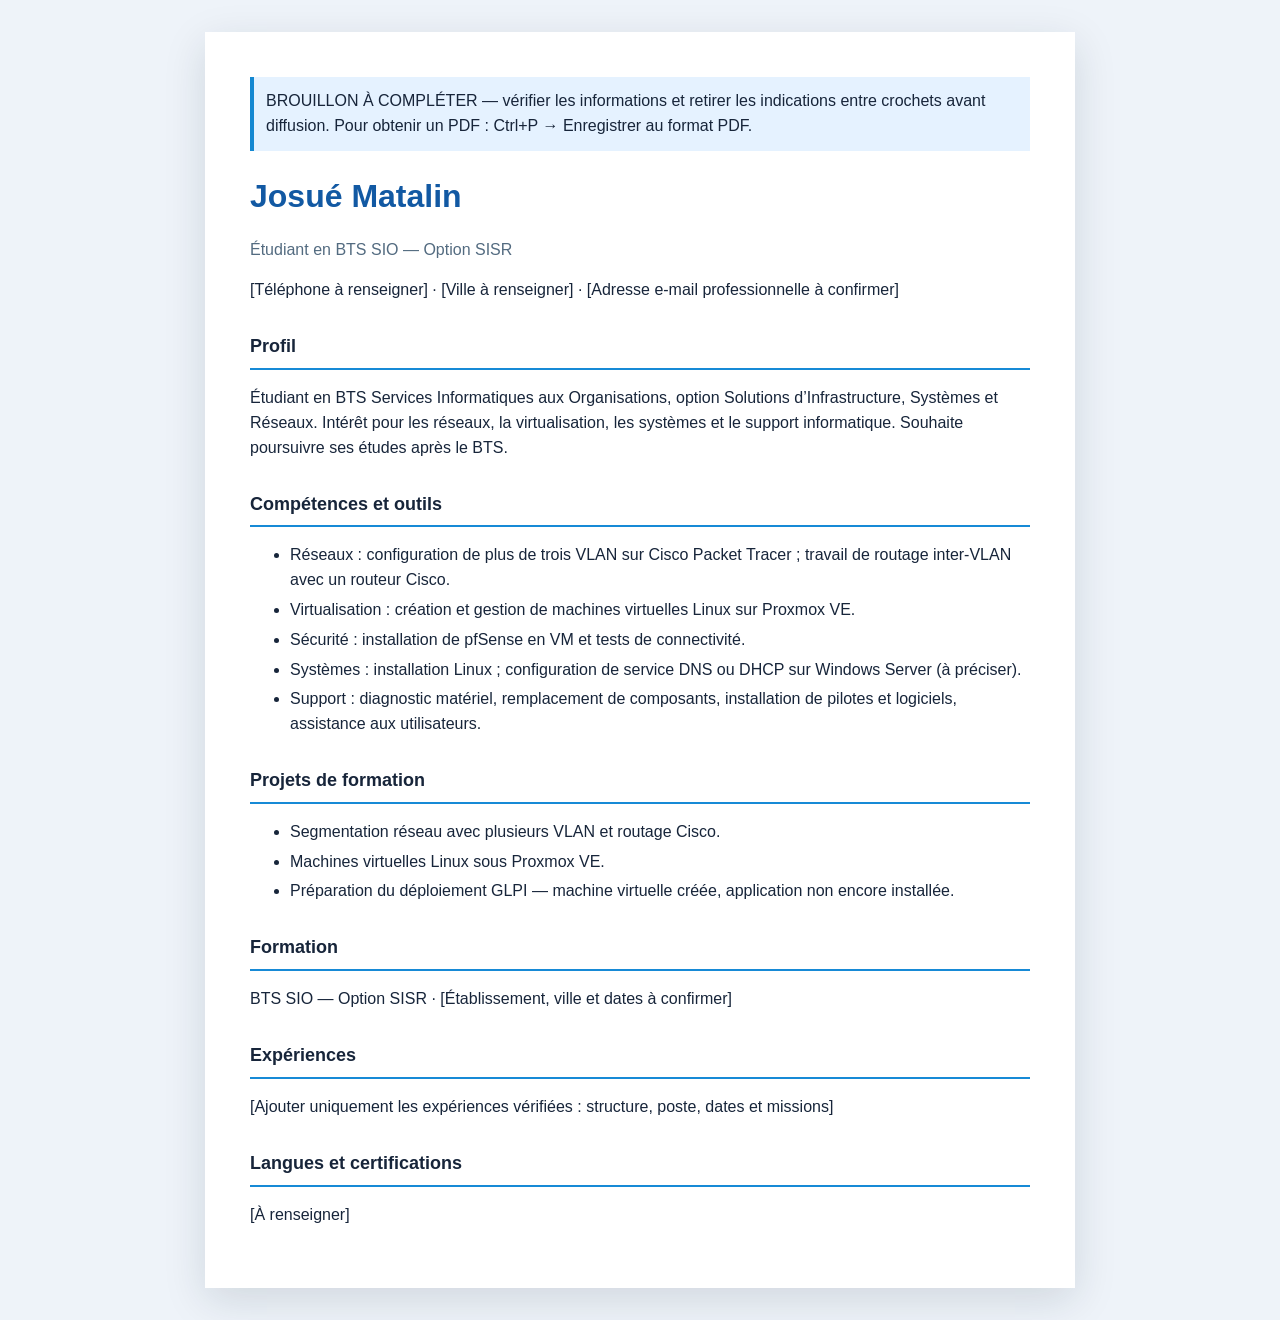
==== cv-josue-matalin.html @ d48dc623 "Add files via upload" ====
<!doctype html><html lang="fr"><head><meta charset="utf-8"><meta name="viewport" content="width=device-width,initial-scale=1"><title>CV — Josué Matalin (brouillon)</title><style>body{font:16px/1.55 Arial,sans-serif;background:#eef3f9;color:#17253a;margin:0;padding:32px}.page{max-width:780px;margin:auto;background:white;padding:45px;box-shadow:0 12px 40px #1232}h1{margin-bottom:0;color:#1259a3}h2{font-size:18px;border-bottom:2px solid #178ad6;padding-bottom:7px;margin-top:30px}.note{background:#e5f2ff;padding:12px;border-left:4px solid #1488d1}.muted{color:#536b80}li{margin:5px 0}@media print{body{background:white;padding:0}.page{box-shadow:none;padding:0}.note{display:none}}</style></head><body><main class="page"><div class="note">BROUILLON À COMPLÉTER — vérifier les informations et retirer les indications entre crochets avant diffusion. Pour obtenir un PDF : Ctrl+P → Enregistrer au format PDF.</div><h1>Josué Matalin</h1><p class="muted">Étudiant en BTS SIO — Option SISR</p><p>[Téléphone à renseigner] · [Ville à renseigner] · [Adresse e-mail professionnelle à confirmer]</p><h2>Profil</h2><p>Étudiant en BTS Services Informatiques aux Organisations, option Solutions d’Infrastructure, Systèmes et Réseaux. Intérêt pour les réseaux, la virtualisation, les systèmes et le support informatique. Souhaite poursuivre ses études après le BTS.</p><h2>Compétences et outils</h2><ul><li>Réseaux : configuration de plus de trois VLAN sur Cisco Packet Tracer ; travail de routage inter-VLAN avec un routeur Cisco.</li><li>Virtualisation : création et gestion de machines virtuelles Linux sur Proxmox VE.</li><li>Sécurité : installation de pfSense en VM et tests de connectivité.</li><li>Systèmes : installation Linux ; configuration de service DNS ou DHCP sur Windows Server (à préciser).</li><li>Support : diagnostic matériel, remplacement de composants, installation de pilotes et logiciels, assistance aux utilisateurs.</li></ul><h2>Projets de formation</h2><ul><li>Segmentation réseau avec plusieurs VLAN et routage Cisco.</li><li>Machines virtuelles Linux sous Proxmox VE.</li><li>Préparation du déploiement GLPI — machine virtuelle créée, application non encore installée.</li></ul><h2>Formation</h2><p>BTS SIO — Option SISR · [Établissement, ville et dates à confirmer]</p><h2>Expériences</h2><p>[Ajouter uniquement les expériences vérifiées : structure, poste, dates et missions]</p><h2>Langues et certifications</h2><p>[À renseigner]</p></main></body></html>
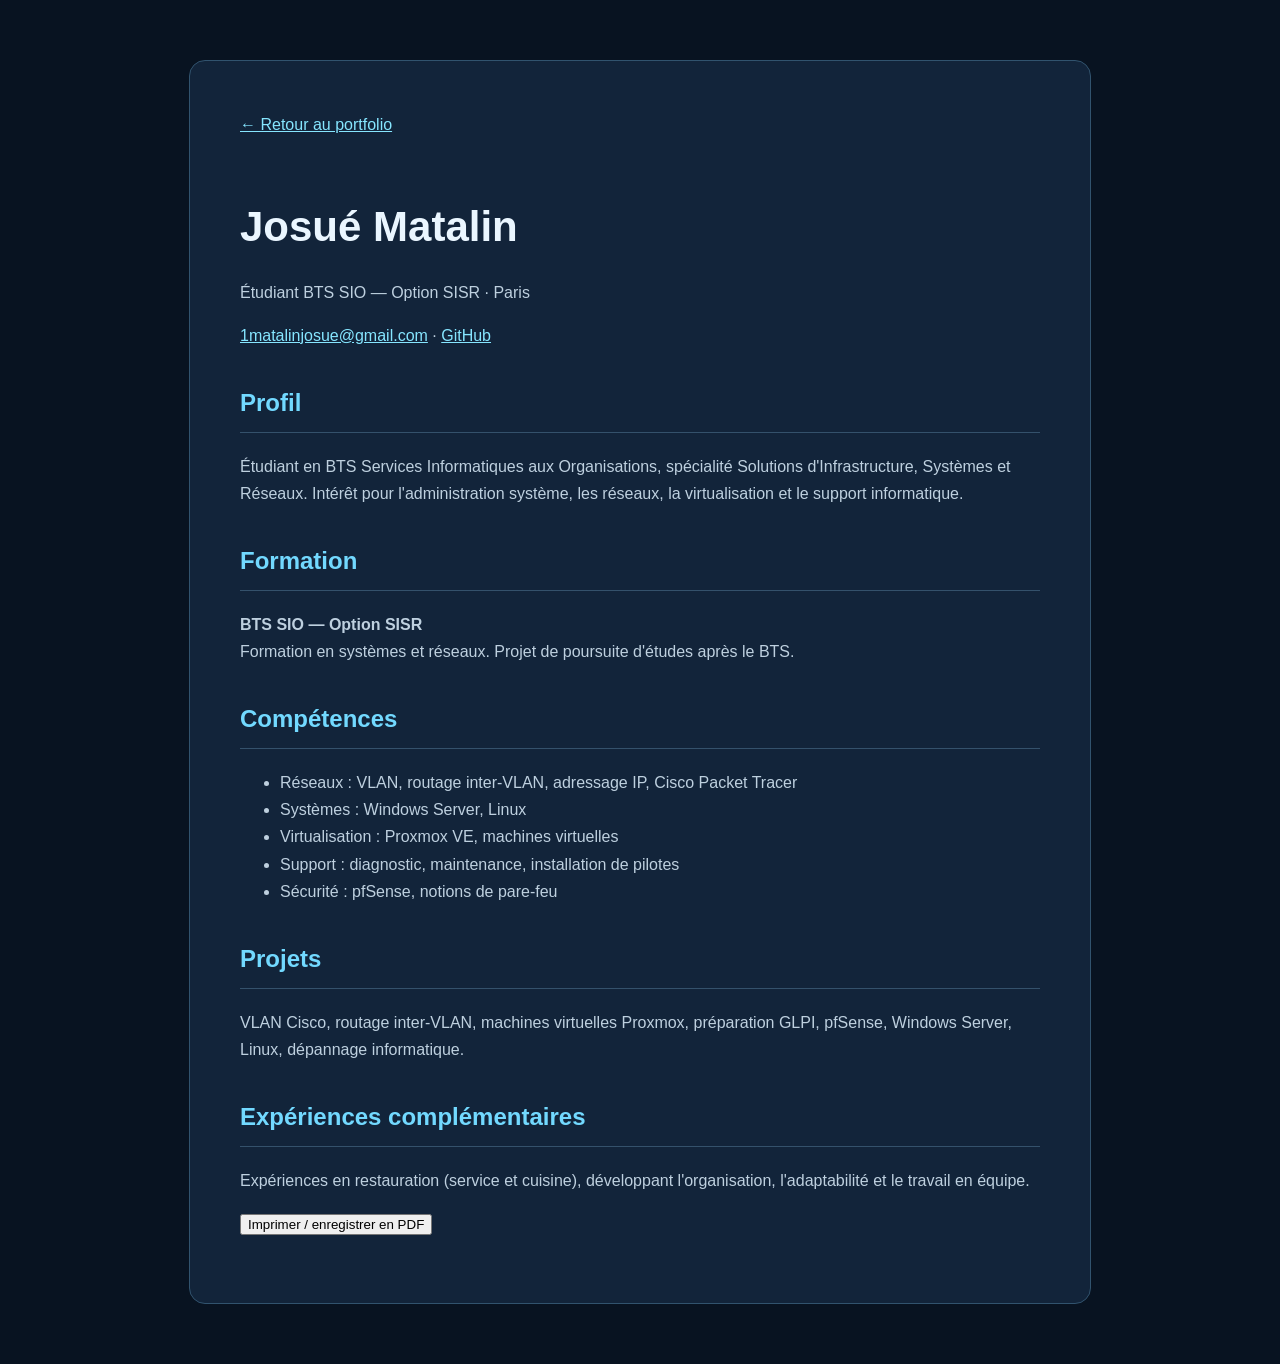
==== commit d84f7330: "Add files via upload" ====
--- a/cv-josue-matalin.html
+++ b/cv-josue-matalin.html
@@ -1 +1 @@
-<!doctype html><html lang="fr"><head><meta charset="utf-8"><meta name="viewport" content="width=device-width,initial-scale=1"><title>CV — Josué Matalin (brouillon)</title><style>body{font:16px/1.55 Arial,sans-serif;background:#eef3f9;color:#17253a;margin:0;padding:32px}.page{max-width:780px;margin:auto;background:white;padding:45px;box-shadow:0 12px 40px #1232}h1{margin-bottom:0;color:#1259a3}h2{font-size:18px;border-bottom:2px solid #178ad6;padding-bottom:7px;margin-top:30px}.note{background:#e5f2ff;padding:12px;border-left:4px solid #1488d1}.muted{color:#536b80}li{margin:5px 0}@media print{body{background:white;padding:0}.page{box-shadow:none;padding:0}.note{display:none}}</style></head><body><main class="page"><div class="note">BROUILLON À COMPLÉTER — vérifier les informations et retirer les indications entre crochets avant diffusion. Pour obtenir un PDF : Ctrl+P → Enregistrer au format PDF.</div><h1>Josué Matalin</h1><p class="muted">Étudiant en BTS SIO — Option SISR</p><p>[Téléphone à renseigner] · [Ville à renseigner] · [Adresse e-mail professionnelle à confirmer]</p><h2>Profil</h2><p>Étudiant en BTS Services Informatiques aux Organisations, option Solutions d’Infrastructure, Systèmes et Réseaux. Intérêt pour les réseaux, la virtualisation, les systèmes et le support informatique. Souhaite poursuivre ses études après le BTS.</p><h2>Compétences et outils</h2><ul><li>Réseaux : configuration de plus de trois VLAN sur Cisco Packet Tracer ; travail de routage inter-VLAN avec un routeur Cisco.</li><li>Virtualisation : création et gestion de machines virtuelles Linux sur Proxmox VE.</li><li>Sécurité : installation de pfSense en VM et tests de connectivité.</li><li>Systèmes : installation Linux ; configuration de service DNS ou DHCP sur Windows Server (à préciser).</li><li>Support : diagnostic matériel, remplacement de composants, installation de pilotes et logiciels, assistance aux utilisateurs.</li></ul><h2>Projets de formation</h2><ul><li>Segmentation réseau avec plusieurs VLAN et routage Cisco.</li><li>Machines virtuelles Linux sous Proxmox VE.</li><li>Préparation du déploiement GLPI — machine virtuelle créée, application non encore installée.</li></ul><h2>Formation</h2><p>BTS SIO — Option SISR · [Établissement, ville et dates à confirmer]</p><h2>Expériences</h2><p>[Ajouter uniquement les expériences vérifiées : structure, poste, dates et missions]</p><h2>Langues et certifications</h2><p>[À renseigner]</p></main></body></html>+<!doctype html><html lang="fr"><head><meta charset="utf-8"><meta name="viewport" content="width=device-width,initial-scale=1"><title>CV — Josué Matalin</title><style>body{margin:0;background:#081321;color:#eaf6ff;font:16px/1.7 Arial,sans-serif}.page{max-width:800px;margin:60px auto;padding:50px;background:#12243a;border:1px solid #31536e;border-radius:16px}h1{font-size:42px;margin-bottom:0}h2{color:#72d9ff;border-bottom:1px solid #34516b;padding-bottom:8px;margin-top:34px}a{color:#86e6ff}p,li{color:#bed0df}.back{display:inline-block;margin-bottom:25px}@media(max-width:700px){.page{margin:10px;padding:25px}}@media print{body{background:white;color:black}.page{border:0;background:white;margin:0}p,li{color:#333}h2{color:#136e9c}.back{display:none}}</style></head><body><main class="page"><a class="back" href="index.html">← Retour au portfolio</a><h1>Josué Matalin</h1><p>Étudiant BTS SIO — Option SISR · Paris</p><p><a href="mailto:1matalinjosue@gmail.com">1matalinjosue@gmail.com</a> · <a href="https://github.com/1matalinjosue">GitHub</a></p><h2>Profil</h2><p>Étudiant en BTS Services Informatiques aux Organisations, spécialité Solutions d'Infrastructure, Systèmes et Réseaux. Intérêt pour l'administration système, les réseaux, la virtualisation et le support informatique.</p><h2>Formation</h2><p><strong>BTS SIO — Option SISR</strong><br>Formation en systèmes et réseaux. Projet de poursuite d'études après le BTS.</p><h2>Compétences</h2><ul><li>Réseaux : VLAN, routage inter-VLAN, adressage IP, Cisco Packet Tracer</li><li>Systèmes : Windows Server, Linux</li><li>Virtualisation : Proxmox VE, machines virtuelles</li><li>Support : diagnostic, maintenance, installation de pilotes</li><li>Sécurité : pfSense, notions de pare-feu</li></ul><h2>Projets</h2><p>VLAN Cisco, routage inter-VLAN, machines virtuelles Proxmox, préparation GLPI, pfSense, Windows Server, Linux, dépannage informatique.</p><h2>Expériences complémentaires</h2><p>Expériences en restauration (service et cuisine), développant l'organisation, l'adaptabilité et le travail en équipe.</p><p><button onclick="window.print()">Imprimer / enregistrer en PDF</button></p></main></body></html>
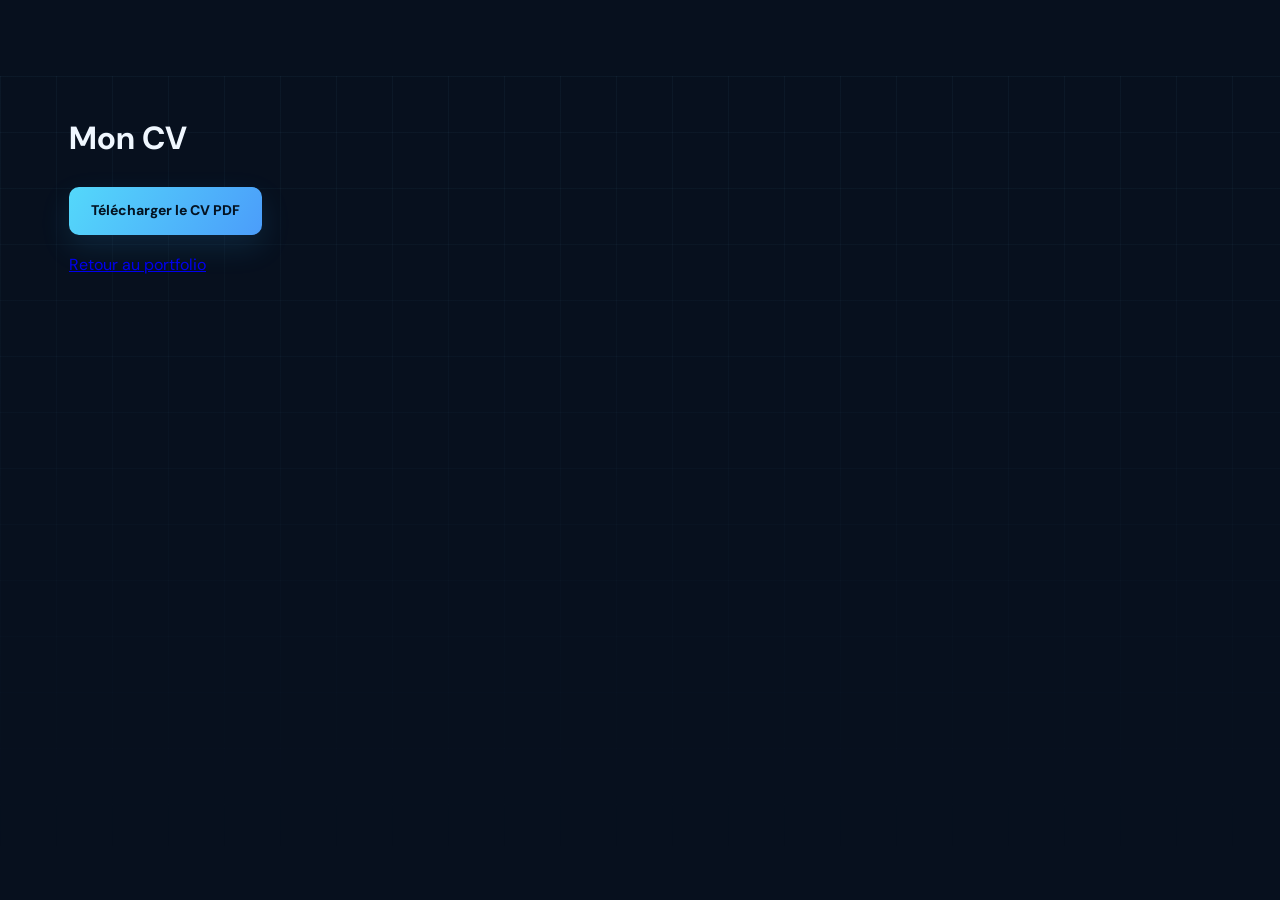
==== commit 1f3f94b2: "Add files via upload" ====
--- a/cv-josue-matalin.html
+++ b/cv-josue-matalin.html
@@ -1 +1 @@
-<!doctype html><html lang="fr"><head><meta charset="utf-8"><meta name="viewport" content="width=device-width,initial-scale=1"><title>CV — Josué Matalin</title><style>body{margin:0;background:#081321;color:#eaf6ff;font:16px/1.7 Arial,sans-serif}.page{max-width:800px;margin:60px auto;padding:50px;background:#12243a;border:1px solid #31536e;border-radius:16px}h1{font-size:42px;margin-bottom:0}h2{color:#72d9ff;border-bottom:1px solid #34516b;padding-bottom:8px;margin-top:34px}a{color:#86e6ff}p,li{color:#bed0df}.back{display:inline-block;margin-bottom:25px}@media(max-width:700px){.page{margin:10px;padding:25px}}@media print{body{background:white;color:black}.page{border:0;background:white;margin:0}p,li{color:#333}h2{color:#136e9c}.back{display:none}}</style></head><body><main class="page"><a class="back" href="index.html">← Retour au portfolio</a><h1>Josué Matalin</h1><p>Étudiant BTS SIO — Option SISR · Paris</p><p><a href="mailto:1matalinjosue@gmail.com">1matalinjosue@gmail.com</a> · <a href="https://github.com/1matalinjosue">GitHub</a></p><h2>Profil</h2><p>Étudiant en BTS Services Informatiques aux Organisations, spécialité Solutions d'Infrastructure, Systèmes et Réseaux. Intérêt pour l'administration système, les réseaux, la virtualisation et le support informatique.</p><h2>Formation</h2><p><strong>BTS SIO — Option SISR</strong><br>Formation en systèmes et réseaux. Projet de poursuite d'études après le BTS.</p><h2>Compétences</h2><ul><li>Réseaux : VLAN, routage inter-VLAN, adressage IP, Cisco Packet Tracer</li><li>Systèmes : Windows Server, Linux</li><li>Virtualisation : Proxmox VE, machines virtuelles</li><li>Support : diagnostic, maintenance, installation de pilotes</li><li>Sécurité : pfSense, notions de pare-feu</li></ul><h2>Projets</h2><p>VLAN Cisco, routage inter-VLAN, machines virtuelles Proxmox, préparation GLPI, pfSense, Windows Server, Linux, dépannage informatique.</p><h2>Expériences complémentaires</h2><p>Expériences en restauration (service et cuisine), développant l'organisation, l'adaptabilité et le travail en équipe.</p><p><button onclick="window.print()">Imprimer / enregistrer en PDF</button></p></main></body></html>
+<!doctype html><html lang="fr"><meta charset="utf-8"><title>CV Josué Matalin</title><link rel="stylesheet" href="style.css"><main class="section container"><h1>Mon CV</h1><a class="btn primary" href="cv-josue-matalin.pdf" download>Télécharger le CV PDF</a><p><a href="index.html">Retour au portfolio</a></p></main></html>
--- a/style.css
+++ b/style.css
@@ -0,0 +1,4 @@
+@import url('https://fonts.googleapis.com/css2?family=DM+Sans:wght@400;500;600;700;800&family=Space+Grotesk:wght@400;500;600;700&display=swap');
+:root{--bg:#07101e;--panel:#101d30;--border:#263a51;--muted:#9cb0c7;--text:#f0f7ff;--blue:#49c9f5;--cyan:#8cefff}*{box-sizing:border-box}html{scroll-behavior:smooth;scroll-padding-top:90px}body{margin:0;background:var(--bg);color:var(--text);font-family:'DM Sans',Arial,sans-serif;line-height:1.7;overflow-x:hidden}body::before{content:'';position:absolute;inset:76px 0 auto;height:800px;background-image:linear-gradient(#6db5e00d 1px,transparent 1px),linear-gradient(90deg,#6db5e00d 1px,transparent 1px);background-size:56px 56px;pointer-events:none;mask-image:linear-gradient(#000,transparent)}.glow{position:absolute;top:90px;right:-180px;width:850px;height:750px;background:radial-gradient(ellipse,#1766a72b,transparent 65%);pointer-events:none}.header{position:sticky;top:0;z-index:30;display:flex;align-items:center;justify-content:space-between;padding:17px clamp(20px,5vw,86px);background:#081320ed;backdrop-filter:blur(20px);border-bottom:1px solid #29415777}.brand{display:flex;align-items:center;gap:12px;color:white;text-decoration:none;font-family:'Space Grotesk',sans-serif;font-size:14px;font-weight:700;letter-spacing:.06em}.brand b{color:var(--blue)}.logo{display:grid;place-items:center;width:44px;height:44px;border:1px solid #70d9f8;border-radius:12px;background:linear-gradient(135deg,#16446a,#1b758d);box-shadow:0 0 22px #49c9f522;font-weight:800}.header nav{display:flex;align-items:center;gap:clamp(13px,1.9vw,30px)}nav a,footer a{color:#d4e1ed;text-decoration:none;font-size:13px;font-weight:700}nav a:hover,footer a:hover{color:var(--cyan)}nav .nav-contact{border:1px solid #62c8ee;border-radius:9px;padding:9px 15px;color:white}.menu{display:none}.section{position:relative}.container{max-width:1190px;margin:auto;padding:90px 24px}.hero{min-height:min(790px,calc(100vh - 77px));display:flex;align-items:center;padding:85px max(6vw,24px) 105px;gap:30px}.hero-content{position:relative;z-index:2;max-width:690px}.eyebrow,.section-kicker,.tiny{font-family:'Space Grotesk',sans-serif;letter-spacing:.16em;font-size:12px;color:var(--cyan);font-weight:700}.pulse{display:inline-block;width:8px;height:8px;background:#6af1c0;border-radius:50%;margin-right:8px;box-shadow:0 0 14px #6af1c0}.hero h1{font-family:'Space Grotesk',sans-serif;font-size:clamp(55px,7vw,105px);line-height:1.04;letter-spacing:-.07em;margin:25px 0}.gradient{background:linear-gradient(100deg,#7de9ff,#398bff);background-clip:text;-webkit-background-clip:text;color:transparent}.lead{font-size:17px;color:#b3c6d8;max-width:650px}.lead strong{color:#fff}.actions{display:flex;gap:12px;flex-wrap:wrap;margin-top:28px}.btn{display:inline-flex;align-items:center;justify-content:center;gap:16px;min-height:48px;padding:12px 22px;border-radius:10px;text-decoration:none;font-weight:800;font-size:14px;transition:transform .2s,box-shadow .2s}.btn:hover{transform:translateY(-3px)}.primary{background:linear-gradient(120deg,#54d8fa,#4b9dfa);color:#041322;box-shadow:0 12px 30px #37b9ff20}.secondary{border:1px solid #3c5973;color:#e7f5ff;background:#1122389c}.stats{display:flex;gap:38px;margin-top:48px}.stats div{display:flex;flex-direction:column}.stats strong{font-family:'Space Grotesk',sans-serif;font-size:31px;line-height:1.2}.stats span{font-size:12px;color:var(--muted)}.hero-art{position:absolute;right:6%;top:19%;width:400px;height:420px;opacity:.88}.orbit{position:absolute;border:1px solid #49c9f555;border-radius:50%;inset:45px;transform:rotate(-25deg)}.orbit2{inset:0;border-style:dashed;animation:spin 50s linear infinite}.core{position:absolute;inset:140px 130px;display:grid;place-items:center;background:linear-gradient(135deg,#164e8b,#072038);border:1px solid #68d8ff;border-radius:24px;box-shadow:0 0 75px #1598ff44;color:#90ecff;font:700 44px 'Space Grotesk'}.chip{position:absolute;background:#122c44;border:1px solid #38769a;border-radius:8px;padding:8px 12px;font:700 11px 'Space Grotesk';color:#9ee9ff}.chip1{top:45px;left:-40px}.chip2{right:-50px;top:110px}.chip3{bottom:36px;left:10px}@keyframes spin{to{transform:rotate(360deg)}}.scroll-cue{position:absolute;bottom:24px;left:6%;font-size:10px;letter-spacing:.2em;color:#a9c5d7;text-decoration:none;font-weight:800}h2{font:700 clamp(34px,4vw,54px)/1.15 'Space Grotesk';letter-spacing:-.05em;margin:18px 0 28px}h2 em{font-style:normal;color:#75d7f6}h3{font:700 21px/1.35 'Space Grotesk';letter-spacing:-.025em;margin:12px 0 15px}p{color:#aec1d3}.intro{margin-top:-12px;max-width:700px}.two-col{display:grid;grid-template-columns:1.25fr 1fr;gap:20px}.panel{background:linear-gradient(145deg,#12243a,#0c182a);border:1px solid var(--border);border-radius:18px;padding:30px;transition:border-color .2s,transform .2s}.panel:hover{border-color:#397caa}.domain{display:flex;flex-direction:column;justify-content:center}.domain-icon{font-size:65px;color:#63d5ff}.tags{display:flex;gap:8px;flex-wrap:wrap}.tags span{font-size:12px;padding:5px 11px;border:1px solid #34516c;border-radius:40px;color:#a8dbf5}.cards{display:grid;gap:18px}.four{grid-template-columns:repeat(4,1fr)}.skill{min-height:235px}.skill-icon{font-size:34px;color:#7bdfff}.skill h3{font-size:19px}.skill p{font-size:14px}.timeline{border-left:1px solid #346382;margin:35px 0 0 8px}.timeline-item{position:relative;display:grid;grid-template-columns:170px 1fr;gap:25px;padding:0 0 32px 28px}.timeline-item::before{content:'';position:absolute;left:-6px;top:8px;width:11px;height:11px;border-radius:50%;background:#67d7ff;box-shadow:0 0 15px #49c9f5}.timeline-item>span{font-size:13px;color:#83dcfa;font-weight:800}.timeline-item h3{margin:0 0 5px}.timeline-item p{margin:0}.section-heading{display:flex;justify-content:space-between;align-items:end;gap:30px;flex-wrap:wrap}.filters{display:flex;flex-wrap:wrap;gap:7px;margin-bottom:20px}.filter{cursor:pointer;color:#b7d0e1;background:#132338;border:1px solid #2e4b65;border-radius:40px;padding:8px 13px;font-weight:700}.filter.active,.filter:hover{color:#07101e;background:#75ddff;border-color:#75ddff}.projects{grid-template-columns:repeat(3,1fr);margin-top:18px}.project{display:flex;flex-direction:column;min-height:255px}.project-top{display:flex;justify-content:space-between;color:#73d8f9;font:700 12px 'Space Grotesk';letter-spacing:.09em}.project p{font-size:14px;flex:1}.project button{align-self:start;background:none;border:none;padding:0;color:#86e4ff;cursor:pointer;font-weight:800;font-size:14px}.text-link{color:#82e3ff;font-weight:800;text-decoration:none}.cv-panel{display:flex;justify-content:space-between;align-items:center;gap:25px}.contact{text-align:center;padding-bottom:120px}.contact p{max-width:560px;margin:auto}.contact .actions{justify-content:center}footer{padding:25px max(6vw,24px);display:flex;justify-content:space-between;gap:20px;border-top:1px solid #28415a;color:#8ba3b9;font-size:12px}dialog{max-width:670px;width:calc(100% - 30px);background:#0c1a2c;border:1px solid #3a7294;border-radius:20px;color:#fff;padding:32px;box-shadow:0 30px 100px #000a}dialog::backdrop{background:#020813d9;backdrop-filter:blur(5px)}dialog .close{float:right;cursor:pointer;background:#1c354d;color:white;border:1px solid #3b5a75;border-radius:8px;padding:8px 12px}dialog h2{font-size:32px;margin-top:22px}dialog h4{color:#80dcfb;margin-bottom:5px}dialog ul{color:#b6cbda;padding-left:20px}@media(max-width:1100px){.hero-art{opacity:.2;right:-100px}.four{grid-template-columns:repeat(2,1fr)}}@media(max-width:800px){.header{padding:12px 20px}.menu{display:block;background:none;color:#fff;border:1px solid #41617d;border-radius:8px;font-size:21px;padding:4px 12px;cursor:pointer}.header nav{display:none;position:absolute;left:0;right:0;top:69px;background:#0b1829;padding:20px;flex-direction:column;align-items:stretch;border-bottom:1px solid #35516a}.header nav.open{display:flex}.hero{min-height:720px;padding:70px 24px 100px}.hero-art{display:none}.hero h1{font-size:clamp(50px,10vw,80px)}.two-col,.projects{grid-template-columns:1fr}.container{padding:70px 20px}.cv-panel{align-items:start;flex-direction:column}.timeline-item{grid-template-columns:1fr;gap:4px}.stats{gap:20px}}@media(max-width:500px){.four{grid-template-columns:1fr}.stats strong{font-size:24px}.stats span{font-size:10px}.stats{gap:14px}.panel{padding:22px}footer{flex-direction:column}.hero h1{font-size:49px}}
+
+.portrait{align-self:center;justify-self:center;width:min(100%,320px);padding:12px;border:1px solid #398eff;border-radius:24px;background:#101d32;box-shadow:0 0 40px #2583ff33;text-align:center}.portrait img{width:100%;height:340px;object-fit:cover;object-position:center 35%;border-radius:16px}.portrait span{display:block;padding:12px;color:#9ac6ff;font-size:12px;letter-spacing:2px}.skill-grid{grid-template-columns:repeat(auto-fit,minmax(min(100%,290px),1fr))}.level{margin:14px 0;display:grid;grid-template-columns:1fr auto;gap:5px;font-size:13px}.level small{color:#9ac6ff}.meter{grid-column:1/-1;height:5px;background:#23344f;border-radius:8px}.meter i{display:block;height:100%;background:#398eff;border-radius:8px}summary{cursor:pointer;font-weight:700;color:#9ac6ff}.subheading{margin:36px 0 16px}.panel li{margin:8px 0;color:#aebed3}.hero h1{font-size:clamp(38px,5vw,76px)}@media(max-width:800px){.portrait{width:240px}.portrait img{height:250px}.hero{padding-top:100px}}
